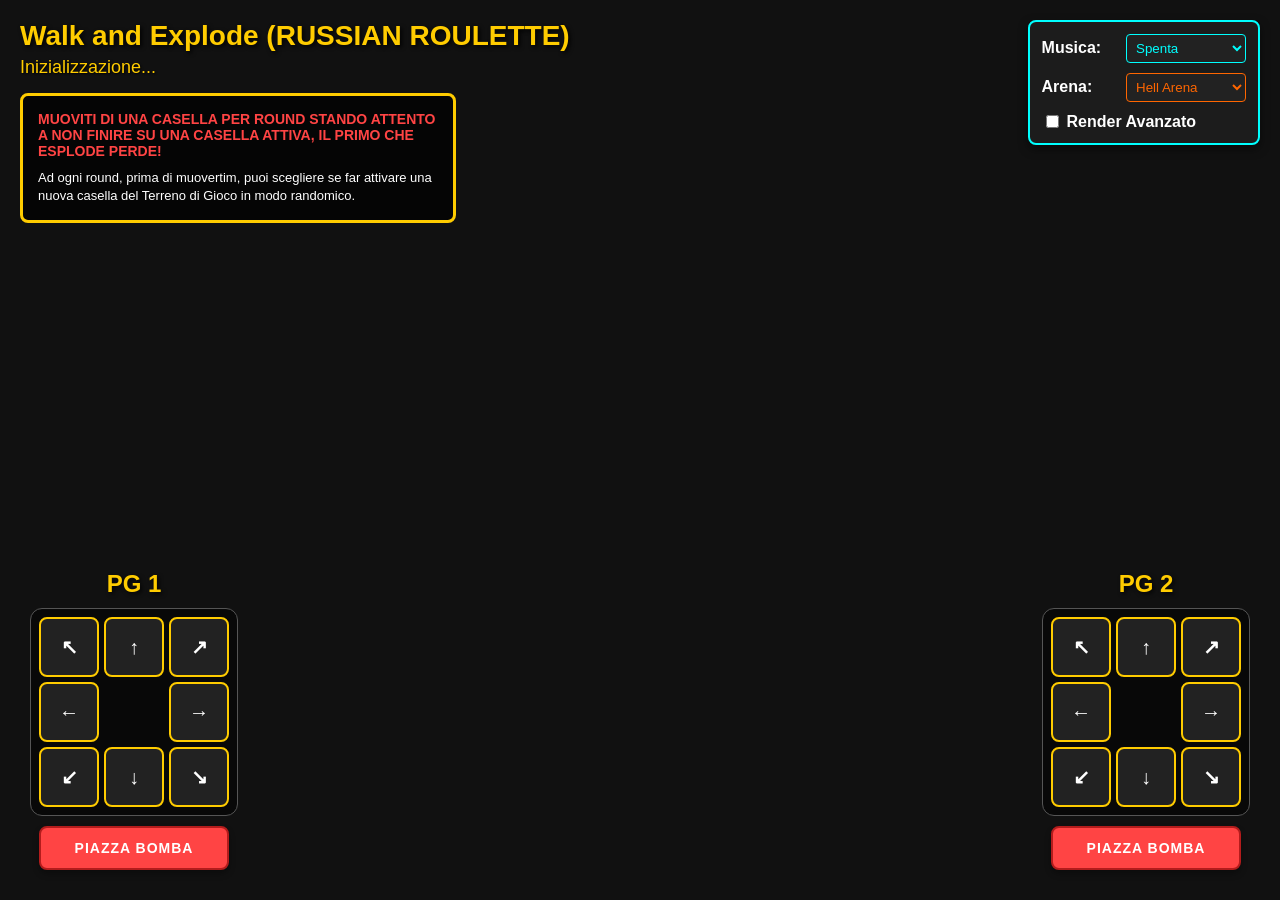
==== index.html @ dca3edf4 "Add files via upload" ====
<!DOCTYPE html>
<html lang="it">
<head>
    <meta charset="UTF-8">
    <meta name="viewport" content="width=device-width, initial-scale=1.0, user-scalable=no">
    <title>Walk and Explode (RUSSIAN ROULETTE)</title>
    
    <link rel="stylesheet" href="lib/dat.gui.css">
    <link rel="stylesheet" href="style.css">

    <script id="vertex-shader" type="x-shader/x-vertex">#version 300 es
        layout(location = 0) in vec3 a_position;
        layout(location = 1) in vec2 a_uv;
        layout(location = 2) in vec3 a_normal;
        layout(location = 3) in mat4 a_instanceMatrix;

        uniform mat4 u_view;
        uniform mat4 u_projection;

        out vec2 v_uv;
        out vec3 v_worldPos;
        out vec3 v_normal;

        void main() {
            v_uv = a_uv;
            vec4 worldPos = a_instanceMatrix * vec4(a_position, 1.0);
            v_worldPos = worldPos.xyz;
            v_normal = normalize(mat3(a_instanceMatrix) * a_normal);
            gl_Position = u_projection * u_view * worldPos;
        }
    </script>

    <script id="fragment-shader" type="x-shader/x-fragment">#version 300 es
        precision mediump float;

        in vec2 v_uv;
        in vec3 v_worldPos;
        in vec3 v_normal;

        uniform vec4 u_color;
        uniform bool u_useTexture;
        uniform sampler2D u_texture;

        uniform vec3 u_lightPosition;
        uniform vec3 u_lightColor;
        uniform vec3 u_viewPosition;

        uniform bool u_isBoard;
        uniform float u_time;
        uniform float u_activeBombs;
        uniform bool u_advancedRender;
        uniform float u_fade;
        uniform float u_uvScale;

        out vec4 outColor;

        void main() {
            vec4 baseColor = u_color;
            
            if (u_isBoard) {
                baseColor.rgb *= 0.5; 
                float tileId = floor(v_worldPos.x + 0.5) * 13.0 + floor(v_worldPos.z + 0.5) * 7.0;
                float glitchTrigger = sin(u_time * (2.5 + (u_activeBombs * 0.8)) + tileId);
                
                if (glitchTrigger > 0.98) {
                    baseColor = vec4(1.0, 0.0, 0.0, 0.8);
                }
            }

            if (u_useTexture) {
            vec4 texColor = texture(u_texture, v_uv * u_uvScale); 
            baseColor *= texColor;
        }

            vec3 N = normalize(v_normal);
            vec3 L = normalize(u_lightPosition - v_worldPos);
            vec3 V = normalize(u_viewPosition - v_worldPos);

            float lambertian = max(dot(N, L), 0.0);
            vec3 diffuse = u_lightColor * lambertian * baseColor.rgb;

            vec3 H = normalize(L + V);
            float specularIntensity = pow(max(dot(N, H), 0.0), 32.0);
            vec3 specular = vec3(0.5) * specularIntensity * lambertian;

            vec3 ambient = baseColor.rgb * 0.2;

            vec3 finalRgb = ambient + diffuse + specular;
            float finalAlpha = baseColor.a;

            if (u_advancedRender && u_fade < 1.0) {
                finalRgb = vec3(1.0, 0.6, 0.2) + (1.0 - u_fade) * 2.0; 
                finalAlpha *= u_fade; 
            }

            outColor = vec4(finalRgb, finalAlpha);
        }
    </script>
</head>
<body>

    <div id="settings-controls">
        
        <div>
            <label for="music-select" style="font-weight: bold; margin-right: 10px; display: inline-block; width: 70px;">Musica:</label>
            <select id="music-select" style="background: #222; color: #00ffff; border: 1px solid #00ffff; padding: 5px; border-radius: 4px; outline: none; cursor: pointer; width: 120px;">
                <option value="none">Spenta</option>
                <option value="assets/Musica-Chill.mp3">Chill</option>
                <option value="assets/Musica-Paurosa.mp3">Paurosa</option>
                <option value="assets/Musica-Accattivante.mp3">Accattivante</option>
            </select>
        </div>

        <div>
            <label for="arena-select" style="font-weight: bold; margin-right: 10px; display: inline-block; width: 70px;">Arena:</label>
            <select id="arena-select" style="background: #222; color: #ff6600; border: 1px solid #ff6600; padding: 5px; border-radius: 4px; outline: none; cursor: pointer; width: 120px;">
                <option value="hell">Hell Arena</option>
                <option value="parking">Parking Arena</option>
            </select>
        </div>

        <div>
            <label for="advanced-render-chk" style="font-weight: bold; margin-right: 10px; cursor: pointer; display: flex; align-items: center; gap: 5px;">
                <input type="checkbox" id="advanced-render-chk" style="cursor: pointer;"> 
                Render Avanzato
            </label>
        </div>

    </div>

    <div id="ui-container">
        <div id="game-info">
            <h1 id="game-title">Walk and Explode (RUSSIAN ROULETTE)</h1>
            <p id="game-status">Inizializzazione...</p>
        </div>

        <div class="game-instructions">
            <h3>Muoviti di una casella per round stando attento a non finire su una casella attiva, IL PRIMO CHE ESPLODE PERDE!</h3>
            <p>Ad ogni round, prima di muovertim, puoi scegliere se far attivare una nuova casella del Terreno di Gioco in modo randomico.</p>
        </div>
    </div>

    <div id="round-banner" class="banner hidden">ROUND N. 1</div>
    <div id="game-over-banner" class="banner hidden">GAME OVER</div>

    <div id="controls-pg1" class="controls-container left">
        <div class="player-label">PG 1</div>
        <div class="d-pad">
            <button id="btn-nw-1" class="ctrl-btn">↖</button>
            <button id="btn-n-1" class="ctrl-btn">↑</button>
            <button id="btn-ne-1" class="ctrl-btn">↗</button>
            
            <button id="btn-w-1" class="ctrl-btn">←</button>
            <div class="d-pad-center"></div>
            <button id="btn-e-1" class="ctrl-btn">→</button>
            
            <button id="btn-sw-1" class="ctrl-btn">↙</button>
            <button id="btn-s-1" class="ctrl-btn">↓</button>
            <button id="btn-se-1" class="ctrl-btn">↘</button>
        </div>
        <button id="btn-bomb-1" class="btn-bomb">PIAZZA BOMBA</button>
    </div>

    <div id="controls-pg2" class="controls-container right">
        <div class="player-label">PG 2</div>
        <div class="d-pad">
            <button id="btn-nw-2" class="ctrl-btn">↖</button>
            <button id="btn-n-2" class="ctrl-btn">↑</button>
            <button id="btn-ne-2" class="ctrl-btn">↗</button>
            
            <button id="btn-w-2" class="ctrl-btn">←</button>
            <div class="d-pad-center"></div>
            <button id="btn-e-2" class="ctrl-btn">→</button>
            
            <button id="btn-sw-2" class="ctrl-btn">↙</button>
            <button id="btn-s-2" class="ctrl-btn">↓</button>
            <button id="btn-se-2" class="ctrl-btn">↘</button>
        </div>
        <button id="btn-bomb-2" class="btn-bomb">PIAZZA BOMBA</button>
    </div>

    <canvas id="canvas"></canvas>
    
    <div id="white-flash" style="position: fixed; top: 0; left: 0; width: 100vw; height: 100vh; background: white; z-index: 9999; pointer-events: none; opacity: 0; transition: opacity 1s ease-in-out;"></div>

    <script src="lib/webgl-utils.js"></script>
    <script src="lib/m4.js"></script>
    <script src="lib/mesh_utils.js"></script>
    <script src="lib/glm_utils.js"></script>
    <script src="lib/dat.gui.js"></script>

    <script src="js/utilities.js"></script>
    <script src="js/camera.js"></script>
    <script src="js/ui.js"></script>
    <script src="js/scene.js"></script>
    <script src="js/game.js"></script>
    <script src="js/main.js"></script>
</body>
</html>
---- lib/dat.gui.css ----
.dg ul{list-style:none;margin:0;padding:0;width:100%;clear:both}.dg.ac{position:fixed;top:0;left:0;right:0;height:0;z-index:0}.dg:not(.ac) .main{overflow:hidden}.dg.main{-webkit-transition:opacity .1s linear;-o-transition:opacity .1s linear;-moz-transition:opacity .1s linear;transition:opacity .1s linear}.dg.main.taller-than-window{overflow-y:auto}.dg.main.taller-than-window .close-button{opacity:1;margin-top:-1px;border-top:1px solid #2c2c2c}.dg.main ul.closed .close-button{opacity:1 !important}.dg.main:hover .close-button,.dg.main .close-button.drag{opacity:1}.dg.main .close-button{-webkit-transition:opacity .1s linear;-o-transition:opacity .1s linear;-moz-transition:opacity .1s linear;transition:opacity .1s linear;border:0;line-height:19px;height:20px;cursor:pointer;text-align:center;background-color:#000}.dg.main .close-button.close-top{position:relative}.dg.main .close-button.close-bottom{position:absolute}.dg.main .close-button:hover{background-color:#111}.dg.a{float:right;margin-right:15px;overflow-y:visible}.dg.a.has-save>ul.close-top{margin-top:0}.dg.a.has-save>ul.close-bottom{margin-top:27px}.dg.a.has-save>ul.closed{margin-top:0}.dg.a .save-row{top:0;z-index:1002}.dg.a .save-row.close-top{position:relative}.dg.a .save-row.close-bottom{position:fixed}.dg li{-webkit-transition:height .1s ease-out;-o-transition:height .1s ease-out;-moz-transition:height .1s ease-out;transition:height .1s ease-out;-webkit-transition:overflow .1s linear;-o-transition:overflow .1s linear;-moz-transition:overflow .1s linear;transition:overflow .1s linear}.dg li:not(.folder){cursor:auto;height:27px;line-height:27px;padding:0 4px 0 5px}.dg li.folder{padding:0;border-left:4px solid rgba(0,0,0,0)}.dg li.title{cursor:pointer;margin-left:-4px}.dg .closed li:not(.title),.dg .closed ul li,.dg .closed ul li>*{height:0;overflow:hidden;border:0}.dg .cr{clear:both;padding-left:3px;height:27px;overflow:hidden}.dg .property-name{cursor:default;float:left;clear:left;width:40%;overflow:hidden;text-overflow:ellipsis}.dg .c{float:left;width:60%;position:relative}.dg .c input[type=text]{border:0;margin-top:4px;padding:3px;width:100%;float:right}.dg .has-slider input[type=text]{width:30%;margin-left:0}.dg .slider{float:left;width:66%;margin-left:-5px;margin-right:0;height:19px;margin-top:4px}.dg .slider-fg{height:100%}.dg .c input[type=checkbox]{margin-top:7px}.dg .c select{margin-top:5px}.dg .cr.function,.dg .cr.function .property-name,.dg .cr.function *,.dg .cr.boolean,.dg .cr.boolean *{cursor:pointer}.dg .cr.color{overflow:visible}.dg .selector{display:none;position:absolute;margin-left:-9px;margin-top:23px;z-index:10}.dg .c:hover .selector,.dg .selector.drag{display:block}.dg li.save-row{padding:0}.dg li.save-row .button{display:inline-block;padding:0px 6px}.dg.dialogue{background-color:#222;width:460px;padding:15px;font-size:13px;line-height:15px}#dg-new-constructor{padding:10px;color:#222;font-family:Monaco, monospace;font-size:10px;border:0;resize:none;box-shadow:inset 1px 1px 1px #888;word-wrap:break-word;margin:12px 0;display:block;width:440px;overflow-y:scroll;height:100px;position:relative}#dg-local-explain{display:none;font-size:11px;line-height:17px;border-radius:3px;background-color:#333;padding:8px;margin-top:10px}#dg-local-explain code{font-size:10px}#dat-gui-save-locally{display:none}.dg{color:#eee;font:11px 'Lucida Grande', sans-serif;text-shadow:0 -1px 0 #111}.dg.main::-webkit-scrollbar{width:5px;background:#1a1a1a}.dg.main::-webkit-scrollbar-corner{height:0;display:none}.dg.main::-webkit-scrollbar-thumb{border-radius:5px;background:#676767}.dg li:not(.folder){background:#1a1a1a;border-bottom:1px solid #2c2c2c}.dg li.save-row{line-height:25px;background:#dad5cb;border:0}.dg li.save-row select{margin-left:5px;width:108px}.dg li.save-row .button{margin-left:5px;margin-top:1px;border-radius:2px;font-size:9px;line-height:7px;padding:4px 4px 5px 4px;background:#c5bdad;color:#fff;text-shadow:0 1px 0 #b0a58f;box-shadow:0 -1px 0 #b0a58f;cursor:pointer}.dg li.save-row .button.gears{background:#c5bdad url([data-uri]) 2px 1px no-repeat;height:7px;width:8px}.dg li.save-row .button:hover{background-color:#bab19e;box-shadow:0 -1px 0 #b0a58f}.dg li.folder{border-bottom:0}.dg li.title{padding-left:16px;background:#000 url([data-uri]) 6px 10px no-repeat;cursor:pointer;border-bottom:1px solid rgba(255,255,255,0.2)}.dg .closed li.title{background-image:url([data-uri])}.dg .cr.boolean{border-left:3px solid #806787}.dg .cr.color{border-left:3px solid}.dg .cr.function{border-left:3px solid #e61d5f}.dg .cr.number{border-left:3px solid #2FA1D6}.dg .cr.number input[type=text]{color:#2FA1D6}.dg .cr.string{border-left:3px solid #1ed36f}.dg .cr.string input[type=text]{color:#1ed36f}.dg .cr.function:hover,.dg .cr.boolean:hover{background:#111}.dg .c input[type=text]{background:#303030;outline:none}.dg .c input[type=text]:hover{background:#3c3c3c}.dg .c input[type=text]:focus{background:#494949;color:#fff}.dg .c .slider{background:#303030;cursor:ew-resize}.dg .c .slider-fg{background:#2FA1D6;max-width:100%}.dg .c .slider:hover{background:#3c3c3c}.dg .c .slider:hover .slider-fg{background:#44abda}
---- style.css ----
/* style.css */
body {
    margin: 0;
    overflow: hidden;
    background-color: #111;
    font-family: 'Segoe UI', Tahoma, Geneva, Verdana, sans-serif;
    touch-action: none;
}

canvas {
    display: block;
    width: 100vw;
    height: 100vh;
}

#ui-container {
    position: absolute;
    top: 20px;
    left: 20px;
    color: #fff;
    z-index: 10;
    pointer-events: none;
    display: flex;
    flex-direction: column;
    gap: 15px;
}

#game-title {
    margin: 0;
    font-size: 28px;
    color: #ffcc00;
    text-shadow: 2px 2px 4px rgba(0, 0, 0, 0.9);
}

#game-status {
    margin: 5px 0 0 0;
    font-size: 18px;
    color: #ffcc00;
    text-shadow: 1px 1px 2px rgba(0, 0, 0, 0.9);
}

.game-instructions {
    background: rgba(0, 0, 0, 0.7);
    padding: 15px;
    border-radius: 8px;
    border: 3px solid #ffcc00;
    max-width: 400px;
}

.game-instructions h3 {
    margin: 0 0 10px 0;
    color: #ff4444;
    font-size: 14px;
    text-transform: uppercase;
}

.game-instructions p {
    margin: 0;
    color: #ffffff;
    font-size: 13px;
    line-height: 1.4;
}

.banner {
    position: absolute;
    top: 50%;
    left: 50%;
    transform: translate(-50%, -50%);
    font-size: 48px;
    font-weight: bold;
    color: #fff;
    text-align: center;
    text-shadow: 0 4px 10px rgba(0, 0, 0, 0.9);
    z-index: 100;
    pointer-events: none;
    transition: opacity 0.5s ease;
}

.banner.hidden {
    opacity: 0;
}

.banner.visible {
    opacity: 1;
}

.controls-container {
    position: absolute;
    bottom: 30px;
    z-index: 10;
    display: flex;
    flex-direction: column;
    align-items: center;
    gap: 10px;
}

.controls-container.left { left: 30px; }
.controls-container.right { right: 30px; }

.player-label {
    color: #ffcc00;
    font-size: 24px;
    font-weight: bold;
    text-shadow: 2px 2px 4px rgba(0,0,0,0.8);
}

.d-pad {
    display: grid;
    grid-template-columns: repeat(3, 60px);
    grid-template-rows: repeat(3, 60px);
    gap: 5px;
    background: rgba(0, 0, 0, 0.5);
    padding: 8px;
    border-radius: 12px;
    border: 1px solid #555;
}

.ctrl-btn {
    background: #222;
    color: #fff;
    border: 2px solid #ffcc00;
    border-radius: 8px;
    font-size: 20px;
    font-weight: bold;
    cursor: pointer;
    user-select: none;
    transition: background 0.1s, transform 0.05s;
}

.ctrl-btn:hover:not(:disabled) {
    background: #333;
}

.ctrl-btn:active:not(:disabled) {
    background: #ffcc00;
    color: #000;
    transform: scale(0.95);
}

.ctrl-btn:disabled, .btn-bomb:disabled {
    opacity: 0.3;
    cursor: not-allowed;
    border-color: #555;
}

.d-pad-center {
    background: transparent;
}

.btn-bomb {
    width: 190px;
    padding: 12px;
    background: #ff4444;
    color: #fff;
    border: 2px solid #b31c1c;
    border-radius: 8px;
    font-size: 14px;
    font-weight: bold;
    cursor: pointer;
    letter-spacing: 1px;
    box-shadow: 0 4px 6px rgba(0, 0, 0, 0.3);
    transition: background 0.1s, transform 0.05s;
}

.btn-bomb:hover:not(:disabled) {
    background: #ff5555;
}

.btn-bomb:active:not(:disabled) {
    background: #b31c1c;
    transform: scale(0.98);
}

#settings-controls {
    position: absolute; 
    top: 20px; 
    right: 20px; 
    background: rgba(30, 30, 30, 0.85); 
    padding: 12px; 
    border: 2px solid #00ffff; 
    border-radius: 8px; 
    color: white; 
    z-index: 100; 
    font-family: sans-serif; 
    box-shadow: 0 4px 10px rgba(0,0,0,0.5); 
    display: flex; 
    flex-direction: column; 
    gap: 10px;
}

#music-select {
    background: #222; 
    color: #00ffff; 
    border: 1px solid #00ffff; 
    padding: 5px; 
    border-radius: 4px; 
    outline: none; 
    cursor: pointer; 
    width: 120px;
}

#arena-select {
    background: #222; 
    color: #ff5e00; 
    border: 1px solid #ff5e00; 
    padding: 5px; 
    border-radius: 4px; 
    outline: none; 
    cursor: pointer; 
    width: 120px;
}

/* === REGOLE MOBILE PER EVITARE SOVRAPPOSIZIONI === */
@media (max-width: 768px) {
    #ui-container {
        top: 10px;
        left: 10px;
        right: 10px;
        gap: 5px;
    }

    #game-title {
        font-size: 18px;
    }

    #game-status {
        font-size: 14px;
    }

    .game-instructions {
        padding: 8px;
        font-size: 10px;
        max-width: calc(100vw - 20px);
    }

    #settings-controls {
        top: 10px;
        right: 10px;
        transform: scale(0.75);
        transform-origin: top right;
    }

    .controls-container {
        bottom: 10px;
        gap: 5px;
    }

    .controls-container.left {
        left: 10px;
    }

    .controls-container.right {
        right: 10px;
    }

    .player-label {
        font-size: 16px;
    }

    /* Rimpiccioliamo le griglie direzionali affinchè entrino perfettamente fianco a fianco */
    .d-pad {
        grid-template-columns: repeat(3, 40px);
        grid-template-rows: repeat(3, 40px);
        gap: 3px;
        padding: 5px;
    }

    .ctrl-btn {
        font-size: 16px;
    }

    /* Adattiamo la larghezza del bottone bomba a quella del d-pad (40x3 + gap) */
    .btn-bomb {
        width: 126px; 
        padding: 8px;
        font-size: 11px;
    }
}
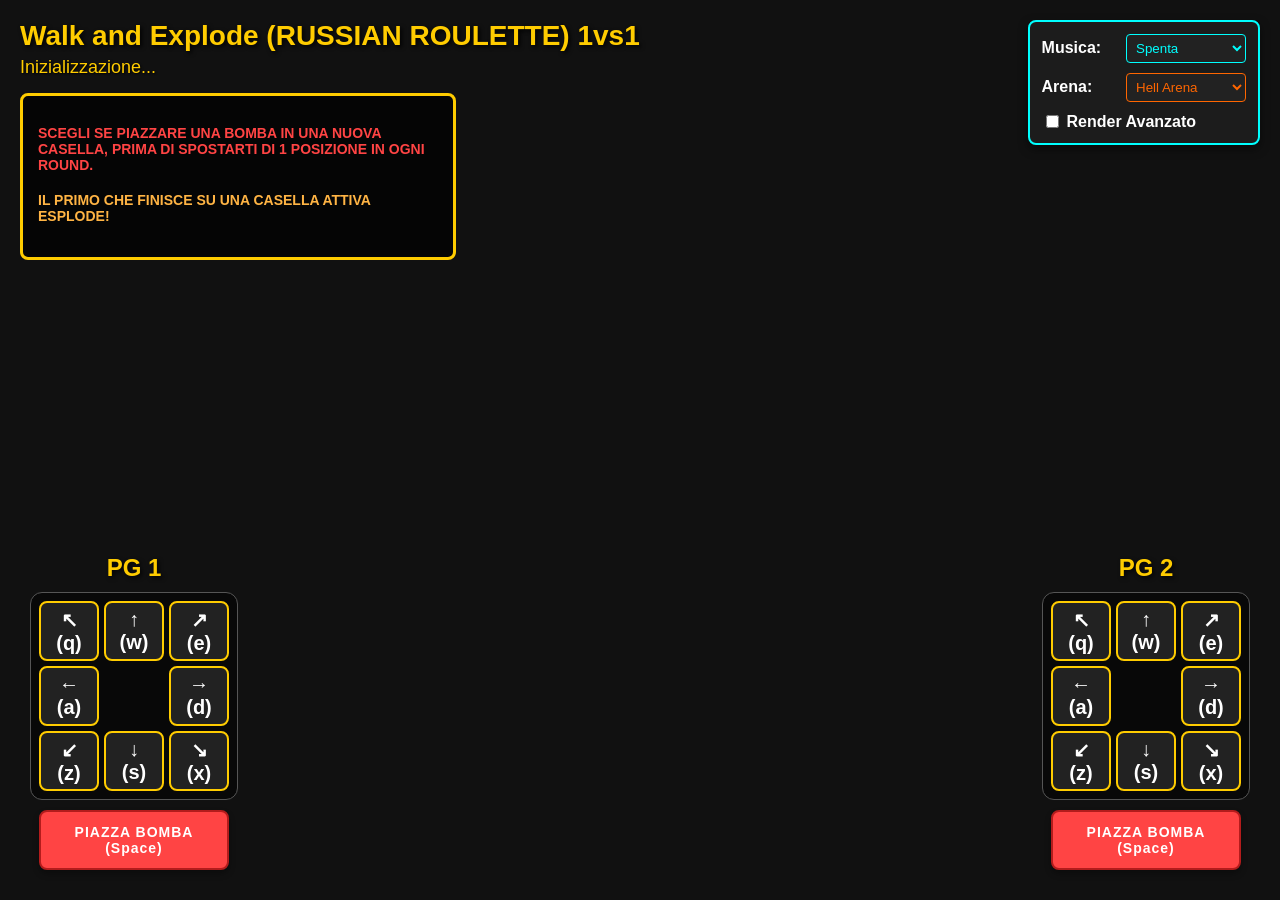
==== commit e7a72a54: "Add files via upload" ====
--- a/index.html
+++ b/index.html
@@ -130,13 +130,13 @@
 
     <div id="ui-container">
         <div id="game-info">
-            <h1 id="game-title">Walk and Explode (RUSSIAN ROULETTE)</h1>
+            <h1 id="game-title">Walk and Explode (RUSSIAN ROULETTE) 1vs1</h1>
             <p id="game-status">Inizializzazione...</p>
         </div>
 
         <div class="game-instructions">
-            <h3>Muoviti di una casella per round stando attento a non finire su una casella attiva, IL PRIMO CHE ESPLODE PERDE!</h3>
-            <p>Ad ogni round, prima di muovertim, puoi scegliere se far attivare una nuova casella del Terreno di Gioco in modo randomico.</p>
+            <h3>Scegli se piazzare una bomba in una nuova casella, prima di Spostarti di 1 posizione in ogni round.</h3>
+            <h4>IL PRIMO CHE FINISCE SU UNA CASELLA ATTIVA ESPLODE!</h4>
         </div>
     </div>
 
@@ -146,37 +146,37 @@
     <div id="controls-pg1" class="controls-container left">
         <div class="player-label">PG 1</div>
         <div class="d-pad">
-            <button id="btn-nw-1" class="ctrl-btn">↖</button>
-            <button id="btn-n-1" class="ctrl-btn">↑</button>
-            <button id="btn-ne-1" class="ctrl-btn">↗</button>
+            <button id="btn-nw-1" class="ctrl-btn">↖</br>(q)</button>
+            <button id="btn-n-1" class="ctrl-btn">↑</br>(w)</button>
+            <button id="btn-ne-1" class="ctrl-btn">↗</br>(e)</button>
             
-            <button id="btn-w-1" class="ctrl-btn">←</button>
+            <button id="btn-w-1" class="ctrl-btn">←</br>(a)</button>
             <div class="d-pad-center"></div>
-            <button id="btn-e-1" class="ctrl-btn">→</button>
+            <button id="btn-e-1" class="ctrl-btn">→</br>(d)</button>
             
-            <button id="btn-sw-1" class="ctrl-btn">↙</button>
-            <button id="btn-s-1" class="ctrl-btn">↓</button>
-            <button id="btn-se-1" class="ctrl-btn">↘</button>
+            <button id="btn-sw-1" class="ctrl-btn">↙</br>(z)</button>
+            <button id="btn-s-1" class="ctrl-btn">↓</br>(s)</button>
+            <button id="btn-se-1" class="ctrl-btn">↘</br>(x)</button>
         </div>
-        <button id="btn-bomb-1" class="btn-bomb">PIAZZA BOMBA</button>
+        <button id="btn-bomb-1" class="btn-bomb">PIAZZA BOMBA (Space)</button>
     </div>
 
     <div id="controls-pg2" class="controls-container right">
         <div class="player-label">PG 2</div>
         <div class="d-pad">
-            <button id="btn-nw-2" class="ctrl-btn">↖</button>
-            <button id="btn-n-2" class="ctrl-btn">↑</button>
-            <button id="btn-ne-2" class="ctrl-btn">↗</button>
+            <button id="btn-nw-2" class="ctrl-btn">↖</br>(q)</button>
+            <button id="btn-n-2" class="ctrl-btn">↑</br>(w)</button>
+            <button id="btn-ne-2" class="ctrl-btn">↗</br>(e)</button>
             
-            <button id="btn-w-2" class="ctrl-btn">←</button>
+            <button id="btn-w-2" class="ctrl-btn">←</br>(a)</button>
             <div class="d-pad-center"></div>
-            <button id="btn-e-2" class="ctrl-btn">→</button>
+            <button id="btn-e-2" class="ctrl-btn">→</br>(d)</button>
             
-            <button id="btn-sw-2" class="ctrl-btn">↙</button>
-            <button id="btn-s-2" class="ctrl-btn">↓</button>
-            <button id="btn-se-2" class="ctrl-btn">↘</button>
+            <button id="btn-sw-2" class="ctrl-btn">↙</br>(z)</button>
+            <button id="btn-s-2" class="ctrl-btn">↓</br>(s)</button>
+            <button id="btn-se-2" class="ctrl-btn">↘</br>(x)</button>
         </div>
-        <button id="btn-bomb-2" class="btn-bomb">PIAZZA BOMBA</button>
+        <button id="btn-bomb-2" class="btn-bomb">PIAZZA BOMBA (Space)</button>
     </div>
 
     <canvas id="canvas"></canvas>
--- a/style.css
+++ b/style.css
@@ -48,18 +48,17 @@
 }
 
 .game-instructions h3 {
-    margin: 0 0 10px 0;
     color: #ff4444;
     font-size: 14px;
     text-transform: uppercase;
 }
 
-.game-instructions p {
-    margin: 0;
-    color: #ffffff;
-    font-size: 13px;
-    line-height: 1.4;
-}
+.game-instructions h4 {
+    color: #ffb444;
+    font-size: 14px;
+    text-transform: uppercase;
+}
+
 
 .banner {
     position: absolute;
@@ -210,17 +209,19 @@
     width: 120px;
 }
 
-/* === REGOLE MOBILE PER EVITARE SOVRAPPOSIZIONI === */
+/* === REGOLE MOBILE  === */
 @media (max-width: 768px) {
     #ui-container {
         top: 10px;
         left: 10px;
-        right: 10px;
+        /* Forza il contenitore a fermarsi 160px prima del margine destro */
+        width: calc(100vw - 200px); 
         gap: 5px;
     }
 
     #game-title {
-        font-size: 18px;
+        font-size: 16px; 
+        word-wrap: break-word; /* Manda a capo se la parola è troppo lunga */
     }
 
     #game-status {
@@ -230,13 +231,14 @@
     .game-instructions {
         padding: 8px;
         font-size: 10px;
-        max-width: calc(100vw - 20px);
+        width: 100%;
+        box-sizing: border-box;
     }
 
     #settings-controls {
         top: 10px;
         right: 10px;
-        transform: scale(0.75);
+        transform: scale(0.70);
         transform-origin: top right;
     }
 
@@ -257,7 +259,6 @@
         font-size: 16px;
     }
 
-    /* Rimpiccioliamo le griglie direzionali affinchè entrino perfettamente fianco a fianco */
     .d-pad {
         grid-template-columns: repeat(3, 40px);
         grid-template-rows: repeat(3, 40px);
@@ -269,7 +270,6 @@
         font-size: 16px;
     }
 
-    /* Adattiamo la larghezza del bottone bomba a quella del d-pad (40x3 + gap) */
     .btn-bomb {
         width: 126px; 
         padding: 8px;
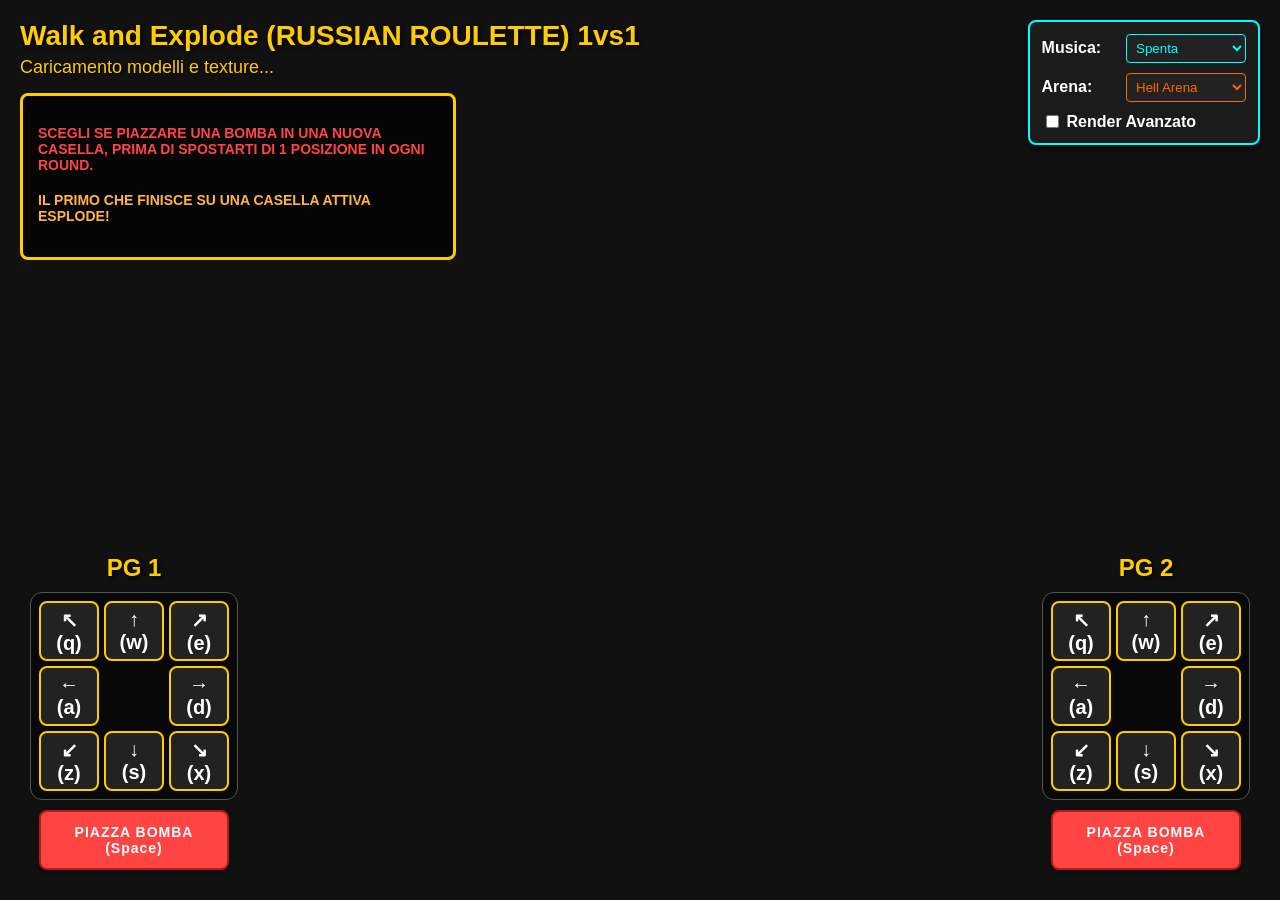
==== commit f5fabfa7: "Add files via upload" ====
--- a/index.html
+++ b/index.html
@@ -50,7 +50,6 @@
         uniform float u_activeBombs;
         uniform bool u_advancedRender;
         uniform float u_fade;
-        uniform float u_uvScale;
 
         out vec4 outColor;
 
@@ -68,9 +67,9 @@
             }
 
             if (u_useTexture) {
-            vec4 texColor = texture(u_texture, v_uv * u_uvScale); 
-            baseColor *= texColor;
-        }
+                vec4 texColor = texture(u_texture, v_uv); 
+                baseColor *= texColor;
+            }
 
             vec3 N = normalize(v_normal);
             vec3 L = normalize(u_lightPosition - v_worldPos);
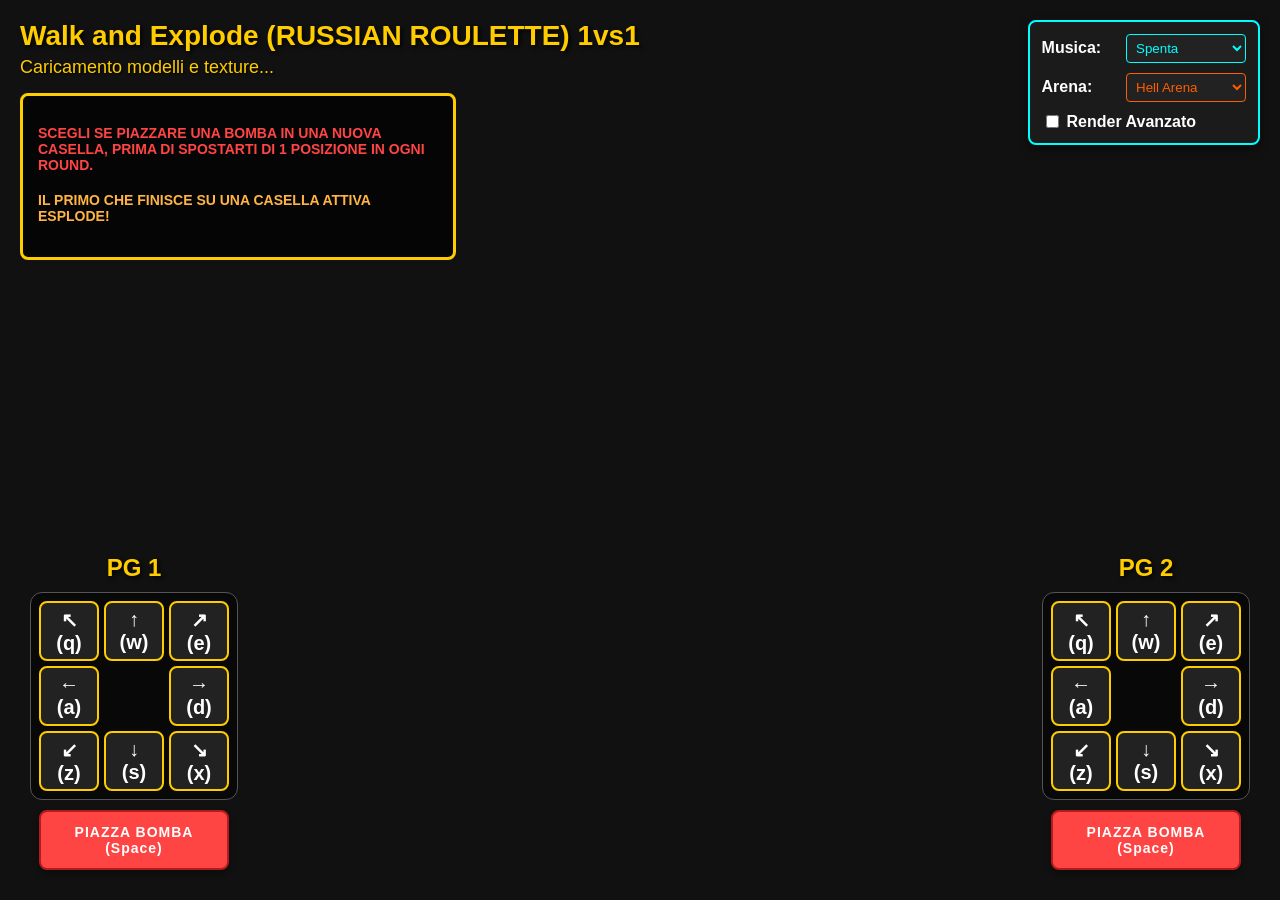
==== commit 709ea2bb: "Add files via upload" ====
--- a/index.html
+++ b/index.html
@@ -61,7 +61,7 @@
                 float tileId = floor(v_worldPos.x + 0.5) * 13.0 + floor(v_worldPos.z + 0.5) * 7.0;
                 float glitchTrigger = sin(u_time * (2.5 + (u_activeBombs * 0.8)) + tileId);
                 
-                if (glitchTrigger > 0.98) {
+                if (glitchTrigger > 0.90) {
                     baseColor = vec4(1.0, 0.0, 0.0, 0.8);
                 }
             }
@@ -102,7 +102,7 @@
         
         <div>
             <label for="music-select" style="font-weight: bold; margin-right: 10px; display: inline-block; width: 70px;">Musica:</label>
-            <select id="music-select" style="background: #222; color: #00ffff; border: 1px solid #00ffff; padding: 5px; border-radius: 4px; outline: none; cursor: pointer; width: 120px;">
+            <select id="music-select">
                 <option value="none">Spenta</option>
                 <option value="assets/Musica-Chill.mp3">Chill</option>
                 <option value="assets/Musica-Paurosa.mp3">Paurosa</option>
@@ -112,7 +112,7 @@
 
         <div>
             <label for="arena-select" style="font-weight: bold; margin-right: 10px; display: inline-block; width: 70px;">Arena:</label>
-            <select id="arena-select" style="background: #222; color: #ff6600; border: 1px solid #ff6600; padding: 5px; border-radius: 4px; outline: none; cursor: pointer; width: 120px;">
+            <select id="arena-select">
                 <option value="hell">Hell Arena</option>
                 <option value="parking">Parking Arena</option>
             </select>
@@ -180,7 +180,7 @@
 
     <canvas id="canvas"></canvas>
     
-    <div id="white-flash" style="position: fixed; top: 0; left: 0; width: 100vw; height: 100vh; background: white; z-index: 9999; pointer-events: none; opacity: 0; transition: opacity 1s ease-in-out;"></div>
+    <div id="white-flash"></div>
 
     <script src="lib/webgl-utils.js"></script>
     <script src="lib/m4.js"></script>
--- a/style.css
+++ b/style.css
@@ -2,7 +2,7 @@
 body {
     margin: 0;
     overflow: hidden;
-    background-color: #111;
+    background-color: #111111;
     font-family: 'Segoe UI', Tahoma, Geneva, Verdana, sans-serif;
     touch-action: none;
 }
@@ -17,7 +17,7 @@
     position: absolute;
     top: 20px;
     left: 20px;
-    color: #fff;
+    color: #ffffff;
     z-index: 10;
     pointer-events: none;
     display: flex;
@@ -40,7 +40,7 @@
 }
 
 .game-instructions {
-    background: rgba(0, 0, 0, 0.7);
+    background: #000000b3;
     padding: 15px;
     border-radius: 8px;
     border: 3px solid #ffcc00;
@@ -59,7 +59,40 @@
     text-transform: uppercase;
 }
 
-
+#music-select{
+    background: #222222; 
+    color: #00ffff; 
+    border: 1px solid #00ffff; 
+    padding: 5px; 
+    border-radius: 4px; 
+    outline: none; 
+    cursor: pointer; 
+    width: 120px;
+}
+
+#arena-select{
+    background: #292929; 
+    color: #ff6600; 
+    border: 1px solid #ff6600; 
+    padding: 5px; 
+    border-radius: 4px; 
+    outline: none; 
+    cursor: pointer; 
+    width: 120px;
+}
+
+#white-flash{
+    position: fixed; 
+    top: 0; 
+    left: 0; 
+    width: 100vw; 
+    height: 100vh; 
+    background: white; 
+    z-index: 9999; 
+    pointer-events: none; 
+    opacity: 0; 
+    transition: opacity 1s ease-in-out;
+}
 .banner {
     position: absolute;
     top: 50%;
@@ -67,9 +100,9 @@
     transform: translate(-50%, -50%);
     font-size: 48px;
     font-weight: bold;
-    color: #fff;
+    color: #ffffff;
     text-align: center;
-    text-shadow: 0 4px 10px rgba(0, 0, 0, 0.9);
+    text-shadow: 0 4px 10px #000000;
     z-index: 100;
     pointer-events: none;
     transition: opacity 0.5s ease;
@@ -111,12 +144,12 @@
     background: rgba(0, 0, 0, 0.5);
     padding: 8px;
     border-radius: 12px;
-    border: 1px solid #555;
+    border: 1px solid #555555;
 }
 
 .ctrl-btn {
-    background: #222;
-    color: #fff;
+    background: #222222;
+    color: #ffffff;
     border: 2px solid #ffcc00;
     border-radius: 8px;
     font-size: 20px;
@@ -132,14 +165,14 @@
 
 .ctrl-btn:active:not(:disabled) {
     background: #ffcc00;
-    color: #000;
+    color: #000000;
     transform: scale(0.95);
 }
 
 .ctrl-btn:disabled, .btn-bomb:disabled {
     opacity: 0.3;
     cursor: not-allowed;
-    border-color: #555;
+    border-color: #555555;
 }
 
 .d-pad-center {
@@ -150,7 +183,7 @@
     width: 190px;
     padding: 12px;
     background: #ff4444;
-    color: #fff;
+    color: #ffffff;
     border: 2px solid #b31c1c;
     border-radius: 8px;
     font-size: 14px;
@@ -188,7 +221,7 @@
 }
 
 #music-select {
-    background: #222; 
+    background: #222222; 
     color: #00ffff; 
     border: 1px solid #00ffff; 
     padding: 5px; 
@@ -199,7 +232,7 @@
 }
 
 #arena-select {
-    background: #222; 
+    background: #222222; 
     color: #ff5e00; 
     border: 1px solid #ff5e00; 
     padding: 5px; 
@@ -267,7 +300,11 @@
     }
 
     .ctrl-btn {
-        font-size: 16px;
+        font-size: 12px;
+        line-height: 1.1;
+        padding: 0; 
+        box-sizing: border-box;
+        overflow: hidden; 
     }
 
     .btn-bomb {
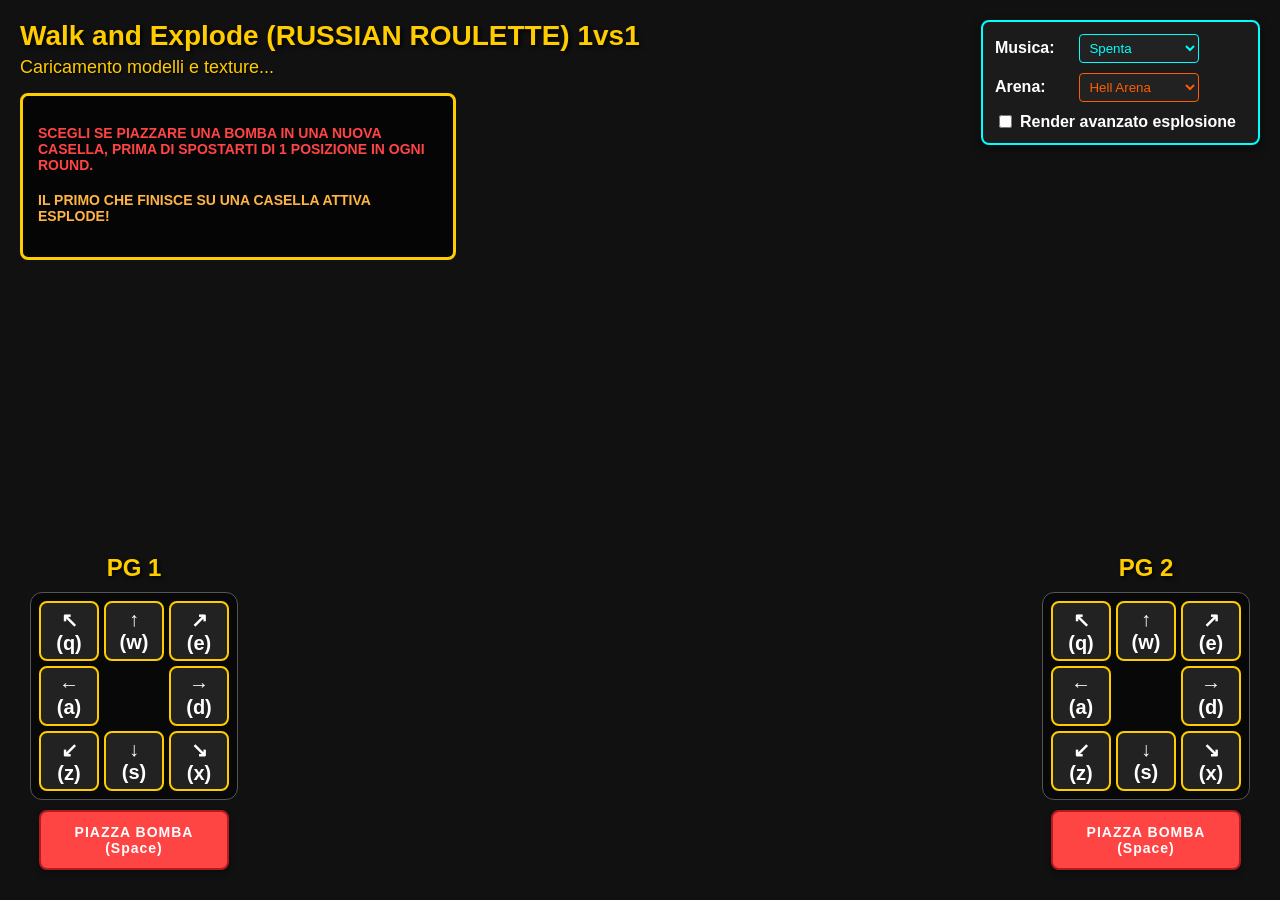
==== commit f8071012: "Add files via upload" ====
--- a/index.html
+++ b/index.html
@@ -121,7 +121,7 @@
         <div>
             <label for="advanced-render-chk" style="font-weight: bold; margin-right: 10px; cursor: pointer; display: flex; align-items: center; gap: 5px;">
                 <input type="checkbox" id="advanced-render-chk" style="cursor: pointer;"> 
-                Render Avanzato
+                Render avanzato esplosione
             </label>
         </div>
 
--- a/style.css
+++ b/style.css
@@ -29,18 +29,18 @@
     margin: 0;
     font-size: 28px;
     color: #ffcc00;
-    text-shadow: 2px 2px 4px rgba(0, 0, 0, 0.9);
+    text-shadow: 2px 2px 4px #000000e6;
 }
 
 #game-status {
     margin: 5px 0 0 0;
     font-size: 18px;
     color: #ffcc00;
-    text-shadow: 1px 1px 2px rgba(0, 0, 0, 0.9);
+    text-shadow: 1px 1px 2px rgba(0, 0, 0, 0.902);
 }
 
 .game-instructions {
-    background: #000000b3;
+    background: rgba(0, 0, 0, 0.702);
     padding: 15px;
     border-radius: 8px;
     border: 3px solid #ffcc00;
@@ -160,7 +160,7 @@
 }
 
 .ctrl-btn:hover:not(:disabled) {
-    background: #333;
+    background: #333333;
 }
 
 .ctrl-btn:active:not(:disabled) {
